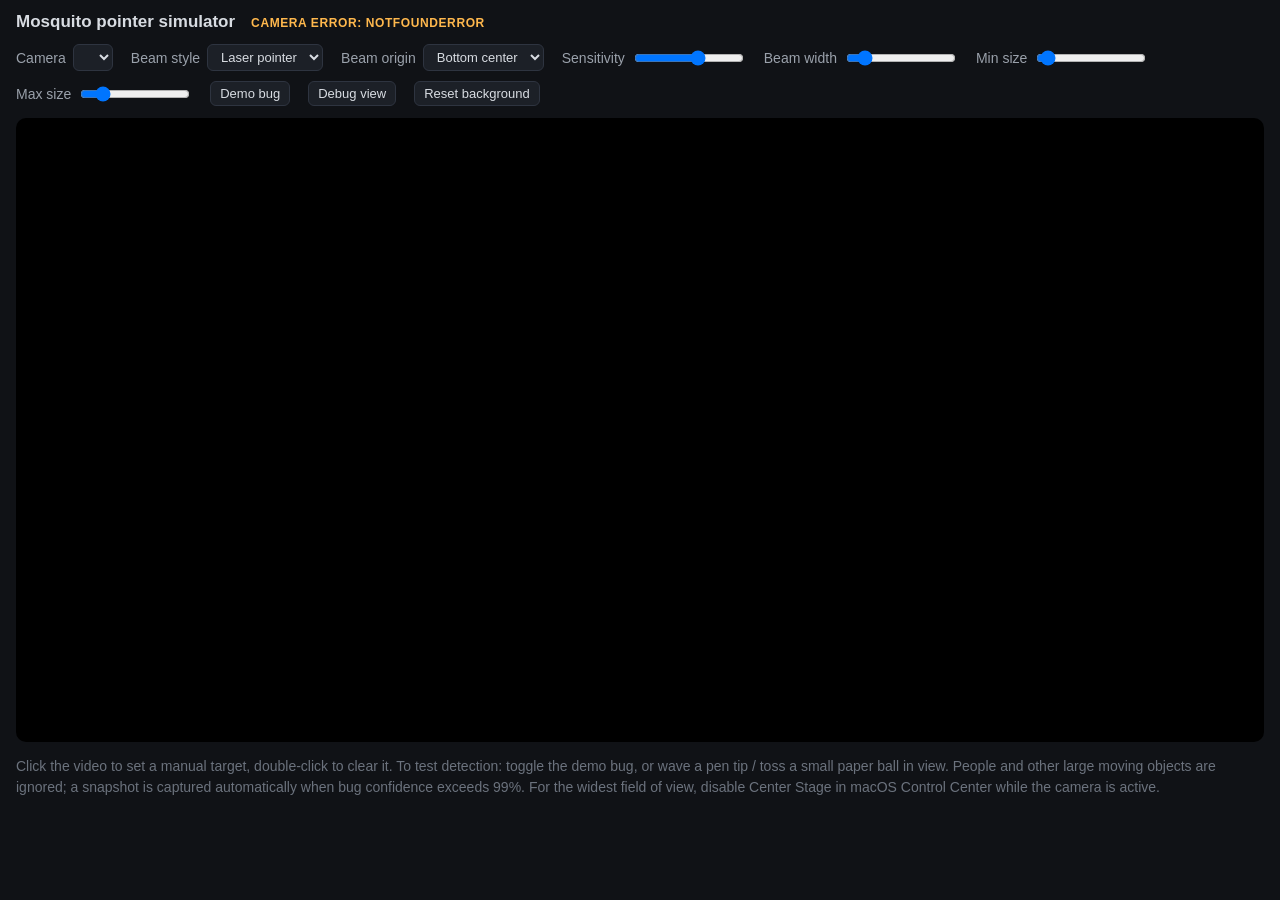
==== simulator/index.html @ 8df55f0b "Initial commit: mosquito killer CV simulator" ====
<!doctype html>
<html lang="en">
<head>
<meta charset="utf-8">
<title>Mosquito pointer simulator</title>
<meta name="viewport" content="width=device-width, initial-scale=1">
<link rel="stylesheet" href="style.css">
</head>
<body>
<header>
  <h1>Mosquito pointer simulator</h1>
  <div class="hud">
    <span id="status" class="status search">starting…</span>
    <span id="conf"></span>
    <span id="fps"></span>
    <span id="resInfo"></span>
  </div>
</header>

<div class="controls">
  <label>Camera
    <select id="camera"></select>
  </label>
  <label>Beam style
    <select id="beamStyle">
      <option value="laser" selected>Laser pointer</option>
      <option value="flashlight">Flashlight</option>
    </select>
  </label>
  <label>Beam origin
    <select id="emitter">
      <option value="bottom-center" selected>Bottom center</option>
      <option value="bottom-left">Bottom left</option>
      <option value="bottom-right">Bottom right</option>
      <option value="top-left">Top left</option>
      <option value="top-right">Top right</option>
    </select>
  </label>
  <label>Sensitivity
    <input type="range" id="sensitivity" min="5" max="60" value="38">
  </label>
  <label>Beam width
    <input type="range" id="divergence" min="0" max="100" value="12">
  </label>
  <label>Min size
    <input type="range" id="minSize" min="1" max="30" value="2">
  </label>
  <label>Max size
    <input type="range" id="maxSize" min="50" max="3000" value="500" step="10">
  </label>
  <button id="demoBtn" type="button">Demo bug</button>
  <button id="debugBtn" type="button">Debug view</button>
  <button id="resetBtn" type="button">Reset background</button>
</div>

<main>
  <div class="stage">
    <video id="video" playsinline muted></video>
    <canvas id="overlay"></canvas>
    <canvas id="debug"></canvas>
  </div>
  <p class="hint">
    Click the video to set a manual target, double-click to clear it.
    To test detection: toggle the demo bug, or wave a pen tip / toss a small paper ball in view.
    People and other large moving objects are ignored; a snapshot is captured automatically
    when bug confidence exceeds 99%.
    For the widest field of view, disable Center Stage in macOS Control Center while the camera is active.
  </p>

  <section class="gallery" id="gallerySection" hidden>
    <h2>Detections <button id="clearShots" type="button">Clear</button></h2>
    <div id="gallery"></div>
  </section>
</main>

<script src="app.js"></script>
</body>
</html>
---- simulator/style.css ----
* { box-sizing: border-box; }

body {
  margin: 0;
  background: #101216;
  color: #d8dce2;
  font-family: -apple-system, BlinkMacSystemFont, "Segoe UI", sans-serif;
  font-size: 14px;
}

header {
  display: flex;
  align-items: baseline;
  gap: 16px;
  padding: 12px 16px 4px;
}

h1 {
  font-size: 17px;
  font-weight: 600;
  margin: 0;
}

.hud {
  display: flex;
  gap: 14px;
  align-items: baseline;
  color: #8a919c;
  font-variant-numeric: tabular-nums;
}

.status {
  font-weight: 600;
  text-transform: uppercase;
  letter-spacing: 0.05em;
  font-size: 12px;
}
.status.locked { color: #3dff7a; }
.status.coast  { color: #ffb84d; }
.status.search { color: #8a919c; }
.status.manual { color: #6db8ff; }

.controls {
  display: flex;
  flex-wrap: wrap;
  gap: 10px 18px;
  align-items: center;
  padding: 8px 16px 12px;
}

.controls label {
  display: flex;
  align-items: center;
  gap: 7px;
  color: #9aa1ab;
  white-space: nowrap;
}

.controls select,
.controls button {
  background: #1c2027;
  color: #d8dce2;
  border: 1px solid #2e3440;
  border-radius: 6px;
  padding: 4px 9px;
  font-size: 13px;
}

.controls button { cursor: pointer; }
.controls button:hover { border-color: #4a5260; }
.controls button.active {
  background: #234d2e;
  border-color: #3dff7a;
  color: #3dff7a;
}

.controls input[type="range"] { width: 110px; }

main { padding: 0 16px 16px; }

.stage {
  position: relative;
  max-width: 1280px;
  border-radius: 10px;
  overflow: hidden;
  background: #000;
}

#video {
  display: block;
  width: 100%;
  height: auto;
}

#overlay {
  position: absolute;
  inset: 0;
  width: 100%;
  height: 100%;
  cursor: crosshair;
}

#debug {
  position: absolute;
  right: 10px;
  bottom: 10px;
  width: 24%;
  border: 1px solid #2e3440;
  border-radius: 6px;
  display: none;
  image-rendering: pixelated;
  pointer-events: none;
}

.hint {
  color: #6b727d;
  max-width: 1280px;
  line-height: 1.5;
}

.gallery {
  max-width: 1280px;
  margin-top: 6px;
}

.gallery h2 {
  display: flex;
  align-items: center;
  gap: 12px;
  font-size: 15px;
  font-weight: 600;
  margin: 0 0 10px;
}

.gallery h2 button {
  background: #1c2027;
  color: #d8dce2;
  border: 1px solid #2e3440;
  border-radius: 6px;
  padding: 3px 9px;
  font-size: 12px;
  cursor: pointer;
}

#gallery {
  display: flex;
  flex-wrap: wrap;
  gap: 10px;
}

.shot {
  width: 200px;
  text-decoration: none;
  color: #9aa1ab;
  font-size: 11px;
}

.shot img {
  display: block;
  width: 100%;
  border: 1px solid #2e3440;
  border-radius: 6px;
}

.shot span {
  display: block;
  padding-top: 3px;
}
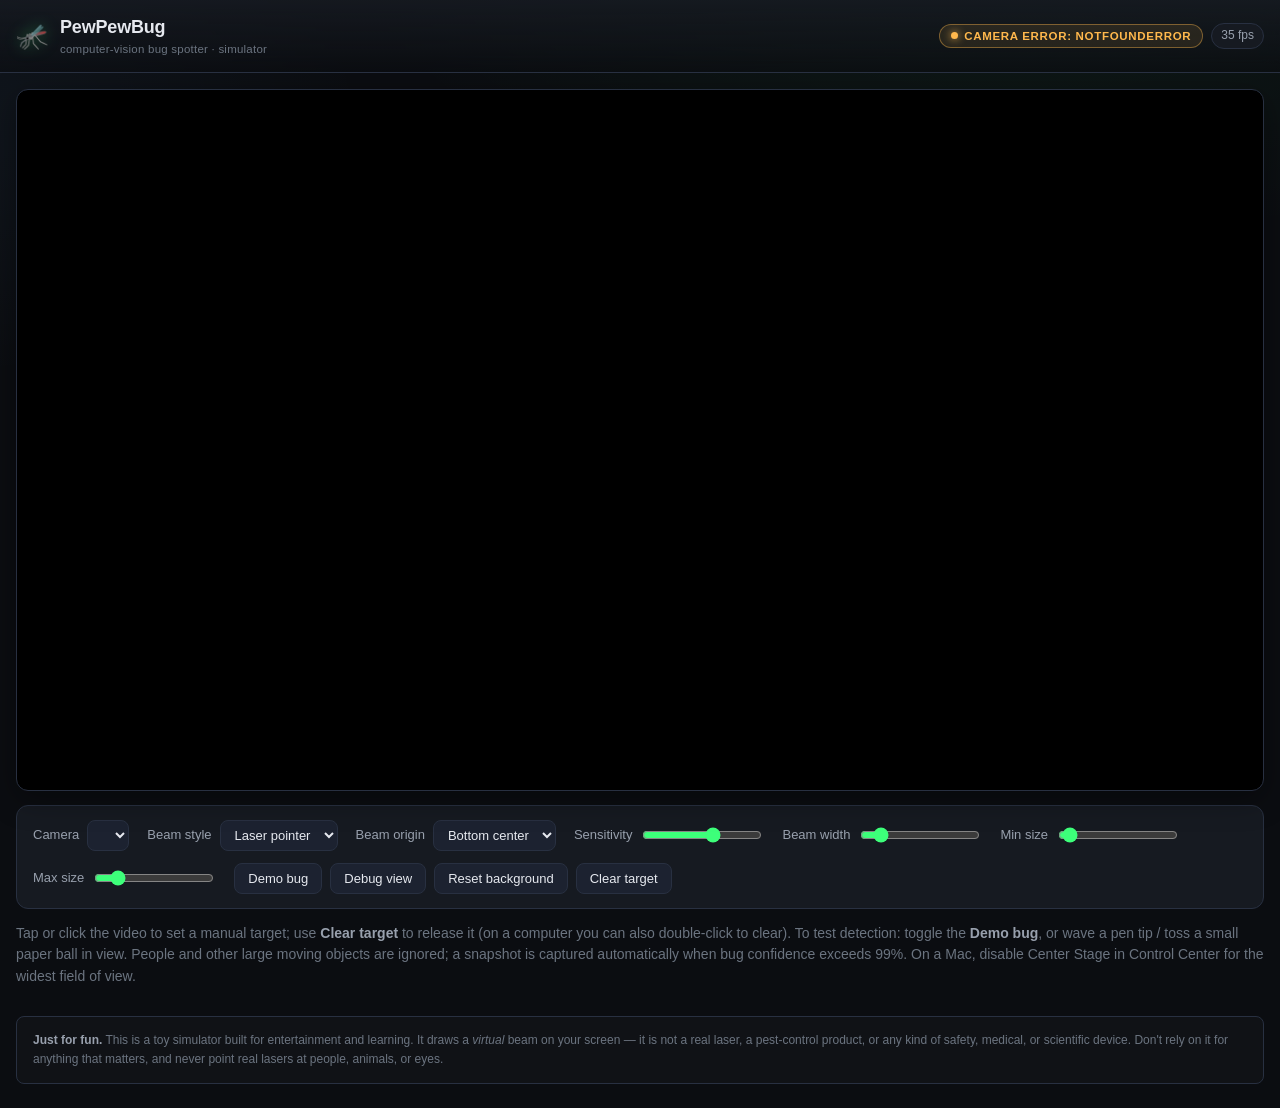
==== commit 71a6b671: "Redesign simulator UI: responsive mobile/tablet layout, camera-quality warning, fun disclaimer; rebr" ====
--- a/simulator/index.html
+++ b/simulator/index.html
@@ -2,75 +2,105 @@
 <html lang="en">
 <head>
 <meta charset="utf-8">
-<title>Mosquito pointer simulator</title>
-<meta name="viewport" content="width=device-width, initial-scale=1">
+<title>PewPewBug — for-fun simulator</title>
+<meta name="viewport" content="width=device-width, initial-scale=1, viewport-fit=cover">
+<meta name="theme-color" content="#0b0d11">
+<meta name="apple-mobile-web-app-capable" content="yes">
+<meta name="mobile-web-app-capable" content="yes">
+<meta name="apple-mobile-web-app-status-bar-style" content="black-translucent">
 <link rel="stylesheet" href="style.css">
 </head>
 <body>
-<header>
-  <h1>Mosquito pointer simulator</h1>
+<header class="topbar">
+  <div class="brand">
+    <span class="logo" aria-hidden="true">🦟</span>
+    <div class="brand-text">
+      <h1>PewPewBug</h1>
+      <p class="tagline">computer-vision bug spotter · simulator</p>
+    </div>
+  </div>
   <div class="hud">
     <span id="status" class="status search">starting…</span>
-    <span id="conf"></span>
-    <span id="fps"></span>
-    <span id="resInfo"></span>
+    <span id="conf" class="pill"></span>
+    <span id="fps" class="pill"></span>
+    <span id="resInfo" class="pill"></span>
   </div>
 </header>
 
-<div class="controls">
-  <label>Camera
-    <select id="camera"></select>
-  </label>
-  <label>Beam style
-    <select id="beamStyle">
-      <option value="laser" selected>Laser pointer</option>
-      <option value="flashlight">Flashlight</option>
-    </select>
-  </label>
-  <label>Beam origin
-    <select id="emitter">
-      <option value="bottom-center" selected>Bottom center</option>
-      <option value="bottom-left">Bottom left</option>
-      <option value="bottom-right">Bottom right</option>
-      <option value="top-left">Top left</option>
-      <option value="top-right">Top right</option>
-    </select>
-  </label>
-  <label>Sensitivity
-    <input type="range" id="sensitivity" min="5" max="60" value="38">
-  </label>
-  <label>Beam width
-    <input type="range" id="divergence" min="0" max="100" value="12">
-  </label>
-  <label>Min size
-    <input type="range" id="minSize" min="1" max="30" value="2">
-  </label>
-  <label>Max size
-    <input type="range" id="maxSize" min="50" max="3000" value="500" step="10">
-  </label>
-  <button id="demoBtn" type="button">Demo bug</button>
-  <button id="debugBtn" type="button">Debug view</button>
-  <button id="resetBtn" type="button">Reset background</button>
-</div>
+<div id="warning" class="warning" role="status" hidden></div>
 
 <main>
-  <div class="stage">
-    <video id="video" playsinline muted></video>
-    <canvas id="overlay"></canvas>
-    <canvas id="debug"></canvas>
+  <div class="stage-wrap">
+    <div class="stage">
+      <video id="video" playsinline muted></video>
+      <canvas id="overlay"></canvas>
+      <canvas id="debug"></canvas>
+    </div>
   </div>
+
+  <button id="controlsToggle" class="controls-toggle" type="button" aria-controls="controls" aria-expanded="false">
+    <span>Controls</span><span class="chev" aria-hidden="true">▾</span>
+  </button>
+
+  <div class="controls" id="controls">
+    <label>Camera
+      <select id="camera"></select>
+    </label>
+    <label>Beam style
+      <select id="beamStyle">
+        <option value="laser" selected>Laser pointer</option>
+        <option value="flashlight">Flashlight</option>
+      </select>
+    </label>
+    <label>Beam origin
+      <select id="emitter">
+        <option value="bottom-center" selected>Bottom center</option>
+        <option value="bottom-left">Bottom left</option>
+        <option value="bottom-right">Bottom right</option>
+        <option value="top-left">Top left</option>
+        <option value="top-right">Top right</option>
+      </select>
+    </label>
+    <label>Sensitivity
+      <input type="range" id="sensitivity" min="5" max="60" value="38">
+    </label>
+    <label>Beam width
+      <input type="range" id="divergence" min="0" max="100" value="12">
+    </label>
+    <label>Min size
+      <input type="range" id="minSize" min="1" max="30" value="2">
+    </label>
+    <label>Max size
+      <input type="range" id="maxSize" min="50" max="3000" value="500" step="10">
+    </label>
+    <div class="btn-row">
+      <button id="demoBtn" type="button">Demo bug</button>
+      <button id="debugBtn" type="button">Debug view</button>
+      <button id="resetBtn" type="button">Reset background</button>
+      <button id="clearTarget" type="button">Clear target</button>
+    </div>
+  </div>
+
   <p class="hint">
-    Click the video to set a manual target, double-click to clear it.
-    To test detection: toggle the demo bug, or wave a pen tip / toss a small paper ball in view.
+    Tap or click the video to set a manual target; use <b>Clear target</b> to release it
+    (on a computer you can also double-click to clear).
+    To test detection: toggle the <b>Demo bug</b>, or wave a pen tip / toss a small paper ball in view.
     People and other large moving objects are ignored; a snapshot is captured automatically
     when bug confidence exceeds 99%.
-    For the widest field of view, disable Center Stage in macOS Control Center while the camera is active.
+    On a Mac, disable Center Stage in Control Center for the widest field of view.
   </p>
 
   <section class="gallery" id="gallerySection" hidden>
     <h2>Detections <button id="clearShots" type="button">Clear</button></h2>
     <div id="gallery"></div>
   </section>
+
+  <footer class="disclaimer">
+    <strong>Just for fun.</strong> This is a toy simulator built for entertainment and learning.
+    It draws a <em>virtual</em> beam on your screen — it is not a real laser, a pest-control
+    product, or any kind of safety, medical, or scientific device. Don't rely on it for anything
+    that matters, and never point real lasers at people, animals, or eyes.
+  </footer>
 </main>
 
 <script src="app.js"></script>
--- a/simulator/style.css
+++ b/simulator/style.css
@@ -1,95 +1,173 @@
+:root {
+  --bg: #0b0d11;
+  --bg-2: #11141a;
+  --surface: #161a21;
+  --surface-2: #1c2230;
+  --border: #283041;
+  --border-hi: #3a455a;
+  --text: #e6e9ef;
+  --text-dim: #98a0ad;
+  --text-faint: #6b7480;
+  --accent: #3dff7a;
+  --accent-dim: #2bd968;
+  --amber: #ffb84d;
+  --blue: #6db8ff;
+  --danger: #ff6b6b;
+  --radius: 12px;
+  --radius-sm: 8px;
+  --shadow: 0 8px 30px rgba(0, 0, 0, 0.35);
+}
+
 * { box-sizing: border-box; }
+
+html { -webkit-text-size-adjust: 100%; }
 
 body {
   margin: 0;
-  background: #101216;
-  color: #d8dce2;
-  font-family: -apple-system, BlinkMacSystemFont, "Segoe UI", sans-serif;
+  min-height: 100vh;
+  background:
+    radial-gradient(1200px 600px at 80% -10%, rgba(61, 255, 122, 0.07), transparent 60%),
+    radial-gradient(900px 500px at -10% 10%, rgba(109, 184, 255, 0.06), transparent 55%),
+    var(--bg);
+  color: var(--text);
+  font-family: -apple-system, BlinkMacSystemFont, "Segoe UI", Roboto, sans-serif;
   font-size: 14px;
-}
-
-header {
-  display: flex;
-  align-items: baseline;
-  gap: 16px;
-  padding: 12px 16px 4px;
-}
+  line-height: 1.45;
+  -webkit-font-smoothing: antialiased;
+}
+
+/* ---------- top bar ---------- */
+
+.topbar {
+  display: flex;
+  flex-wrap: wrap;
+  align-items: center;
+  justify-content: space-between;
+  gap: 12px 16px;
+  padding: calc(14px + env(safe-area-inset-top)) max(16px, env(safe-area-inset-left)) 14px;
+  border-bottom: 1px solid var(--border);
+  background: linear-gradient(180deg, rgba(22, 26, 33, 0.9), rgba(11, 13, 17, 0.6));
+  backdrop-filter: blur(8px);
+  position: sticky;
+  top: 0;
+  z-index: 20;
+}
+
+.brand {
+  display: flex;
+  align-items: center;
+  gap: 12px;
+  min-width: 0;
+}
+
+.logo {
+  font-size: 26px;
+  line-height: 1;
+  filter: drop-shadow(0 0 8px rgba(61, 255, 122, 0.35));
+}
+
+.brand-text { min-width: 0; }
 
 h1 {
-  font-size: 17px;
-  font-weight: 600;
+  font-size: 18px;
+  font-weight: 700;
+  letter-spacing: -0.01em;
   margin: 0;
 }
 
+.tagline {
+  margin: 1px 0 0;
+  font-size: 11.5px;
+  color: var(--text-faint);
+  text-transform: lowercase;
+  letter-spacing: 0.02em;
+}
+
 .hud {
   display: flex;
-  gap: 14px;
-  align-items: baseline;
-  color: #8a919c;
+  flex-wrap: wrap;
+  gap: 8px;
+  align-items: center;
   font-variant-numeric: tabular-nums;
 }
 
+.pill {
+  display: inline-flex;
+  align-items: center;
+  padding: 3px 9px;
+  border-radius: 999px;
+  background: var(--surface);
+  border: 1px solid var(--border);
+  color: var(--text-dim);
+  font-size: 12px;
+  white-space: nowrap;
+}
+.pill:empty { display: none; }
+
 .status {
-  font-weight: 600;
+  display: inline-flex;
+  align-items: center;
+  gap: 6px;
+  padding: 3px 11px;
+  border-radius: 999px;
+  font-weight: 700;
   text-transform: uppercase;
-  letter-spacing: 0.05em;
-  font-size: 12px;
-}
-.status.locked { color: #3dff7a; }
-.status.coast  { color: #ffb84d; }
-.status.search { color: #8a919c; }
-.status.manual { color: #6db8ff; }
-
-.controls {
-  display: flex;
-  flex-wrap: wrap;
-  gap: 10px 18px;
-  align-items: center;
-  padding: 8px 16px 12px;
-}
-
-.controls label {
-  display: flex;
-  align-items: center;
-  gap: 7px;
-  color: #9aa1ab;
-  white-space: nowrap;
-}
-
-.controls select,
-.controls button {
-  background: #1c2027;
-  color: #d8dce2;
-  border: 1px solid #2e3440;
-  border-radius: 6px;
-  padding: 4px 9px;
+  letter-spacing: 0.06em;
+  font-size: 11.5px;
+  border: 1px solid var(--border);
+  background: var(--surface);
+}
+.status::before {
+  content: "";
+  width: 7px; height: 7px;
+  border-radius: 50%;
+  background: currentColor;
+  box-shadow: 0 0 8px currentColor;
+}
+.status.locked { color: var(--accent); border-color: rgba(61, 255, 122, 0.4); background: rgba(61, 255, 122, 0.1); }
+.status.coast  { color: var(--amber);  border-color: rgba(255, 184, 77, 0.4);  background: rgba(255, 184, 77, 0.1); }
+.status.search { color: var(--text-dim); }
+.status.manual { color: var(--blue);   border-color: rgba(109, 184, 255, 0.4); background: rgba(109, 184, 255, 0.1); }
+
+/* ---------- warning banner ---------- */
+
+.warning {
+  margin: 12px max(16px, env(safe-area-inset-left)) 0;
+  padding: 10px 14px;
+  border-radius: var(--radius-sm);
+  background: rgba(255, 184, 77, 0.12);
+  border: 1px solid rgba(255, 184, 77, 0.45);
+  color: #ffd591;
   font-size: 13px;
-}
-
-.controls button { cursor: pointer; }
-.controls button:hover { border-color: #4a5260; }
-.controls button.active {
-  background: #234d2e;
-  border-color: #3dff7a;
-  color: #3dff7a;
-}
-
-.controls input[type="range"] { width: 110px; }
-
-main { padding: 0 16px 16px; }
+  font-weight: 500;
+}
+
+/* ---------- layout ---------- */
+
+main {
+  max-width: 1280px;
+  margin: 0 auto;
+  padding: 16px max(16px, env(safe-area-inset-left))
+           calc(24px + env(safe-area-inset-bottom)) max(16px, env(safe-area-inset-right));
+}
+
+.stage-wrap { margin-bottom: 14px; }
 
 .stage {
   position: relative;
-  max-width: 1280px;
-  border-radius: 10px;
+  border-radius: var(--radius);
   overflow: hidden;
   background: #000;
+  box-shadow: var(--shadow);
+  border: 1px solid var(--border);
+  aspect-ratio: 16 / 9;
 }
 
 #video {
   display: block;
   width: 100%;
-  height: auto;
+  height: 100%;
+  object-fit: cover;
 }
 
 #overlay {
@@ -98,30 +176,114 @@
   width: 100%;
   height: 100%;
   cursor: crosshair;
+  touch-action: manipulation;
 }
 
 #debug {
   position: absolute;
   right: 10px;
   bottom: 10px;
-  width: 24%;
-  border: 1px solid #2e3440;
-  border-radius: 6px;
+  width: 26%;
+  max-width: 220px;
+  border: 1px solid var(--border);
+  border-radius: var(--radius-sm);
   display: none;
   image-rendering: pixelated;
   pointer-events: none;
-}
+  box-shadow: var(--shadow);
+}
+
+/* ---------- controls ---------- */
+
+.controls-toggle {
+  display: none;
+  width: 100%;
+  align-items: center;
+  justify-content: space-between;
+  gap: 8px;
+  margin-bottom: 12px;
+  padding: 11px 14px;
+  border-radius: var(--radius-sm);
+  border: 1px solid var(--border);
+  background: var(--surface);
+  color: var(--text);
+  font-size: 14px;
+  font-weight: 600;
+  cursor: pointer;
+}
+.controls-toggle .chev { transition: transform 0.2s ease; color: var(--text-dim); }
+.controls-toggle[aria-expanded="true"] .chev { transform: rotate(180deg); }
+
+.controls {
+  display: flex;
+  flex-wrap: wrap;
+  gap: 12px 18px;
+  align-items: center;
+  margin-bottom: 14px;
+  padding: 14px 16px;
+  border-radius: var(--radius);
+  background: var(--surface);
+  border: 1px solid var(--border);
+}
+
+.controls label {
+  display: flex;
+  align-items: center;
+  gap: 8px;
+  color: var(--text-dim);
+  white-space: nowrap;
+  font-size: 13px;
+}
+
+.controls select {
+  background: var(--surface-2);
+  color: var(--text);
+  border: 1px solid var(--border);
+  border-radius: var(--radius-sm);
+  padding: 6px 10px;
+  font-size: 13px;
+  max-width: 46vw;
+}
+
+.btn-row {
+  display: flex;
+  flex-wrap: wrap;
+  gap: 8px;
+}
+
+.controls button {
+  background: var(--surface-2);
+  color: var(--text);
+  border: 1px solid var(--border);
+  border-radius: var(--radius-sm);
+  padding: 7px 13px;
+  font-size: 13px;
+  cursor: pointer;
+  transition: border-color 0.15s ease, background 0.15s ease;
+}
+.controls button:hover { border-color: var(--border-hi); }
+.controls button:active { transform: scale(0.97); }
+.controls button.active {
+  background: rgba(61, 255, 122, 0.14);
+  border-color: var(--accent);
+  color: var(--accent);
+}
+
+.controls input[type="range"] {
+  width: 120px;
+  accent-color: var(--accent);
+}
+
+/* ---------- hint + gallery + disclaimer ---------- */
 
 .hint {
-  color: #6b727d;
-  max-width: 1280px;
-  line-height: 1.5;
-}
-
-.gallery {
-  max-width: 1280px;
-  margin-top: 6px;
-}
+  color: var(--text-faint);
+  line-height: 1.55;
+  margin: 0 0 18px;
+}
+.hint b { color: var(--text-dim); font-weight: 600; }
+
+.gallery { margin-top: 6px; }
 
 .gallery h2 {
   display: flex;
@@ -129,40 +291,88 @@
   gap: 12px;
   font-size: 15px;
   font-weight: 600;
-  margin: 0 0 10px;
+  margin: 0 0 12px;
 }
 
 .gallery h2 button {
-  background: #1c2027;
-  color: #d8dce2;
-  border: 1px solid #2e3440;
-  border-radius: 6px;
-  padding: 3px 9px;
+  background: var(--surface-2);
+  color: var(--text);
+  border: 1px solid var(--border);
+  border-radius: var(--radius-sm);
+  padding: 4px 10px;
   font-size: 12px;
   cursor: pointer;
 }
 
 #gallery {
-  display: flex;
-  flex-wrap: wrap;
-  gap: 10px;
+  display: grid;
+  grid-template-columns: repeat(auto-fill, minmax(150px, 1fr));
+  gap: 12px;
 }
 
 .shot {
-  width: 200px;
   text-decoration: none;
-  color: #9aa1ab;
+  color: var(--text-dim);
   font-size: 11px;
 }
 
 .shot img {
   display: block;
   width: 100%;
-  border: 1px solid #2e3440;
-  border-radius: 6px;
+  border: 1px solid var(--border);
+  border-radius: var(--radius-sm);
 }
 
 .shot span {
   display: block;
-  padding-top: 3px;
-}
+  padding-top: 4px;
+}
+
+.disclaimer {
+  margin-top: 28px;
+  padding: 14px 16px;
+  border-radius: var(--radius-sm);
+  border: 1px solid var(--border);
+  background: rgba(255, 255, 255, 0.02);
+  color: var(--text-faint);
+  font-size: 12px;
+  line-height: 1.6;
+}
+.disclaimer strong { color: var(--text-dim); }
+
+/* ---------- responsive: phones & small tablets ---------- */
+
+@media (max-width: 760px) {
+  body { font-size: 15px; }
+
+  .topbar { padding-bottom: 12px; }
+  .hud { width: 100%; }
+  .tagline { display: none; }
+
+  .controls-toggle { display: flex; }
+  .controls { display: none; }
+  .controls.open { display: flex; flex-direction: column; align-items: stretch; }
+  .controls.open label { justify-content: space-between; }
+  .controls.open select { max-width: none; flex: 1; margin-left: 12px; }
+  .controls input[type="range"] { width: 100%; flex: 1; margin-left: 12px; }
+  .btn-row { display: grid; grid-template-columns: 1fr 1fr; }
+  .controls button { padding: 11px 12px; }
+
+  .stage { aspect-ratio: auto; }
+  #video { height: auto; }
+  #overlay { height: 100%; }
+}
+
+/* portrait phones: let the camera fill more height */
+@media (max-width: 760px) and (orientation: portrait) {
+  .stage { aspect-ratio: 3 / 4; }
+  #video { height: 100%; }
+}
+
+@media (hover: none) {
+  #overlay { cursor: default; }
+}
+
+@media (prefers-reduced-motion: reduce) {
+  .controls-toggle .chev { transition: none; }
+}
